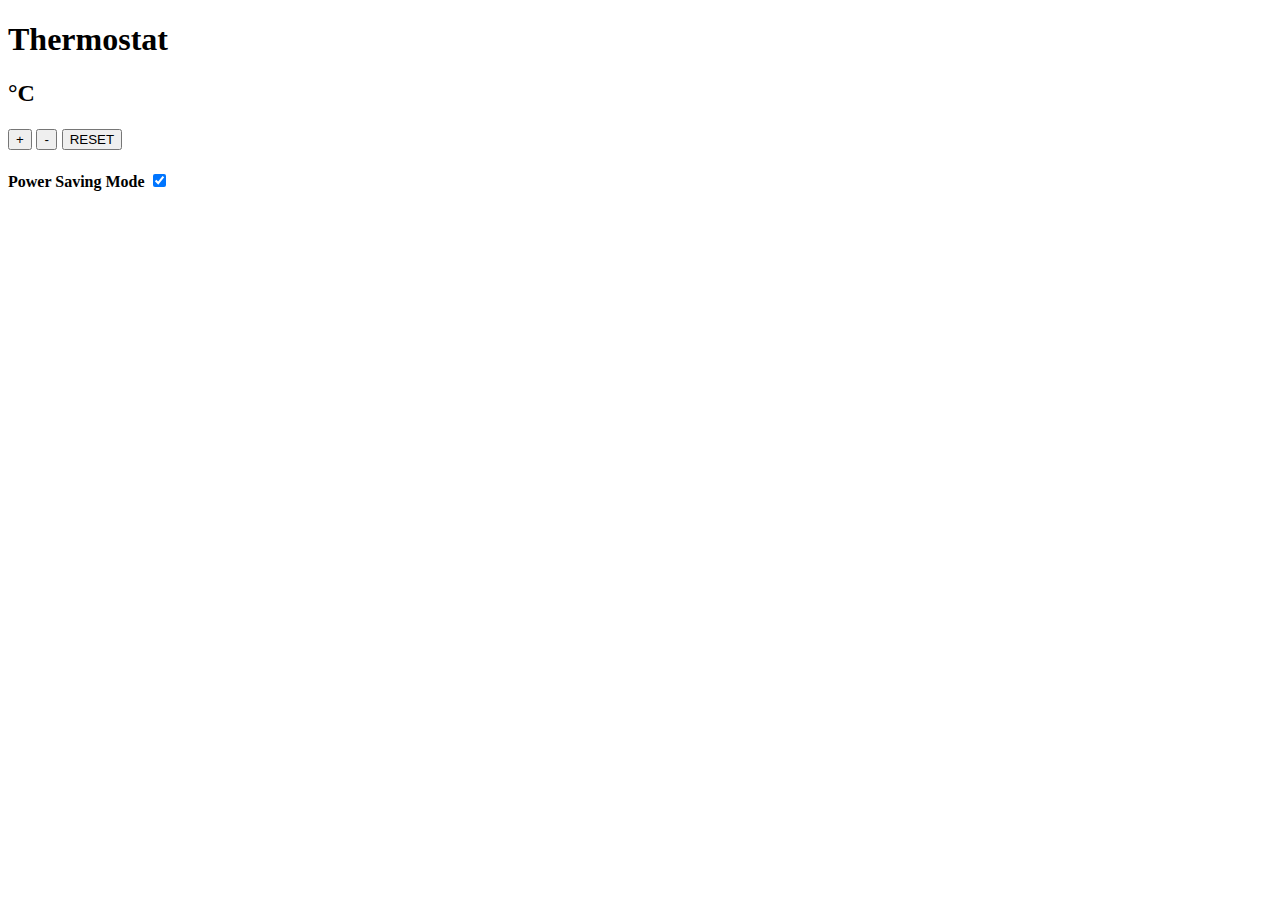
==== index.html @ 5818e72b "works with vanilla js" ====
<!DOCTYPE html>
<html>
<head>
  <meta charset="UTF-8">
<title>mythermostat</title>
</head>
<body>

<h1> Thermostat </h1>
<h2><span></span>°C</h2>
<h3>
  <input name='increase' type = 'button' value= '+'>
  <input name='decrease' type = 'button' value= '-'>
  <input name= 'reset' type = 'button' value= 'RESET'>
</h3>
<h4> Power Saving Mode
  <input type='checkbox' name='powersave' checked>
</h4>

  <script src="src/thermostat.js"></script>
  <script src="src/app.js"></script>
</body>
</html>
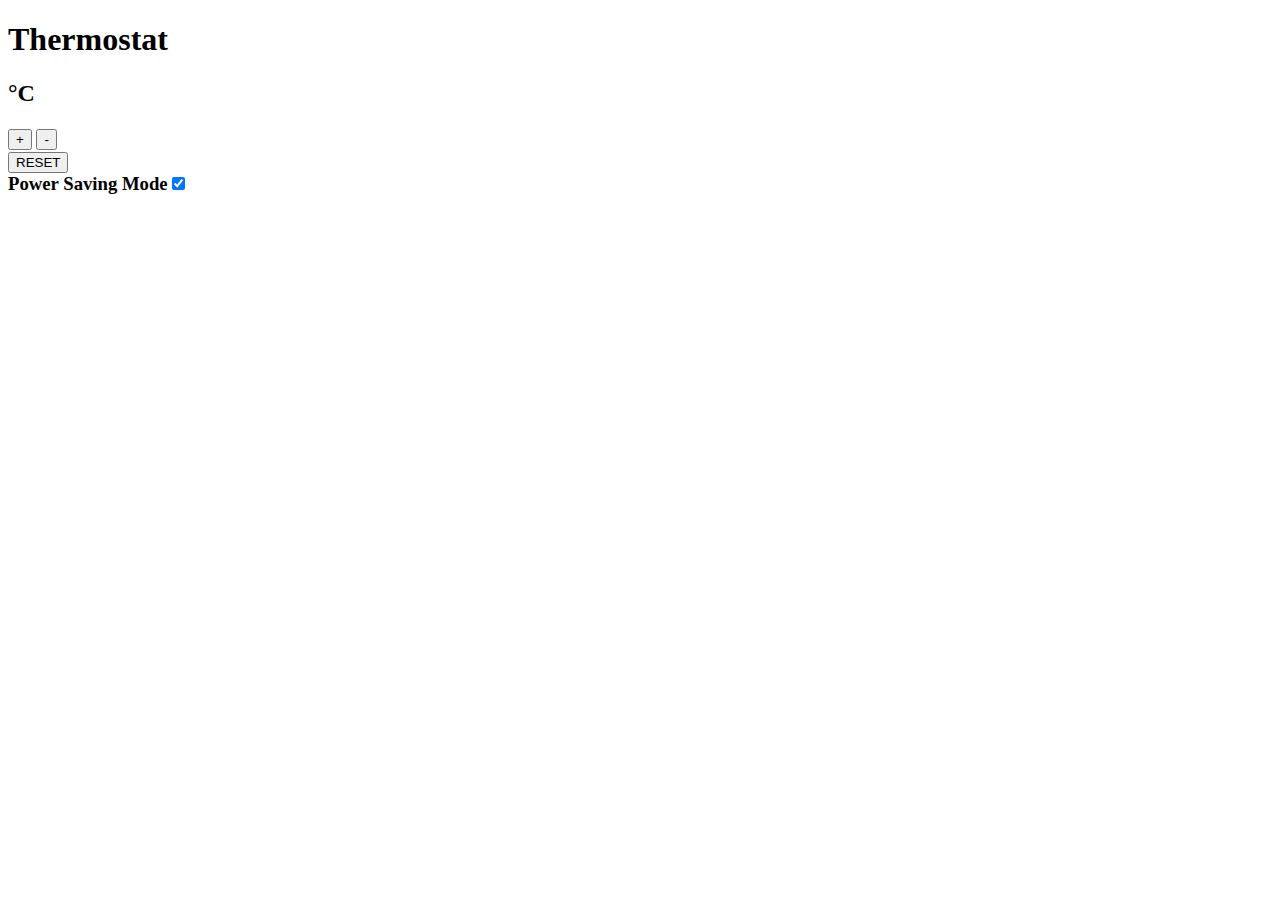
==== commit a5fcfa38: "remade in jquery, added weather API" ====
--- a/index.html
+++ b/index.html
@@ -1,23 +1,30 @@
 <!DOCTYPE html>
 <html>
 <head>
-  <meta charset="UTF-8">
+  <meta charset='UTF-8'>
 <title>mythermostat</title>
 </head>
 <body>
 
 <h1> Thermostat </h1>
-<h2><span></span>°C</h2>
+<h2><span class='temperature'></span>°C</h2>
 <h3>
-  <input name='increase' type = 'button' value= '+'>
-  <input name='decrease' type = 'button' value= '-'>
-  <input name= 'reset' type = 'button' value= 'RESET'>
+  <input class='increase' type = 'button' value= '+'>
+  <input class='decrease' type = 'button' value= '-'>
+  <section><input class='reset' type = 'button' value= 'RESET'></section>
+  Power Saving Mode<input type='checkbox' class='powersave' checked>
 </h3>
-<h4> Power Saving Mode
-  <input type='checkbox' name='powersave' checked>
+<h4>
+  <div class='location'></div>
+  <div class='weather'></div>
+  <div class='local_temp'></div>
+  <div class='weather_image'></div>
 </h4>
 
-  <script src="src/thermostat.js"></script>
-  <script src="src/app.js"></script>
+  <script src='src/thermostat.js'></script>
+  <script src='src/jquery.js'></script>
+  <script src='src/app_jquery.js'></script>
+  <!-- <script src="src/app.js"></script> -->
+
 </body>
 </html>
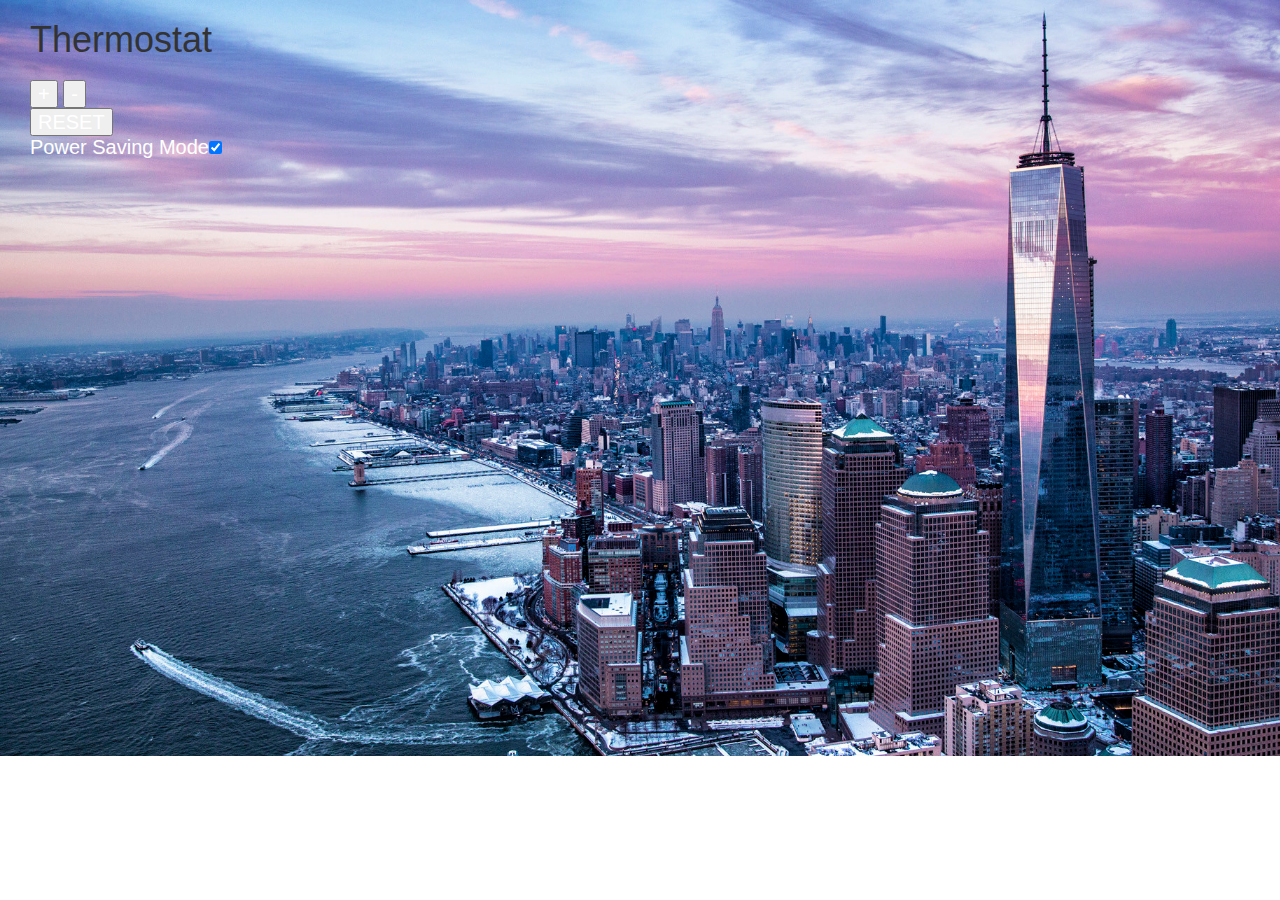
==== commit aa60d849: "did some css" ====
--- a/index.html
+++ b/index.html
@@ -1,13 +1,15 @@
 <!DOCTYPE html>
-<html>
+<html lang="en">
 <head>
   <meta charset='UTF-8'>
+  <link rel="stylesheet" href="css/bootstrap.css">
+  <link rel="stylesheet" type="text/css" href="css/thermostat.css">
 <title>mythermostat</title>
 </head>
 <body>
 
 <h1> Thermostat </h1>
-<h2><span class='temperature'></span>°C</h2>
+<h2><span class='temperature'></span></h2>
 <h3>
   <input class='increase' type = 'button' value= '+'>
   <input class='decrease' type = 'button' value= '-'>
--- a/css/thermostat.css
+++ b/css/thermostat.css
@@ -0,0 +1,37 @@
+body {
+  background-image: url(../Public/NY.jpeg);
+  background-repeat: no-repeat;
+  background-size: 105% auto;
+  text-align: left;
+  padding-left: 30px;
+
+
+  margin: 0 auto;
+}
+
+h4 {
+  color: white;
+}
+
+h3 {
+  font-size: 20px;
+  color: white;
+}
+
+.temperature {
+  font-size: 150px;
+  opacity: 0.6;
+  color: white;
+}
+
+.weather {
+  font-size: 35px;
+}
+
+.location {
+  font-size: 70px;
+}
+
+.local_temp {
+  font-size: 100px;
+}
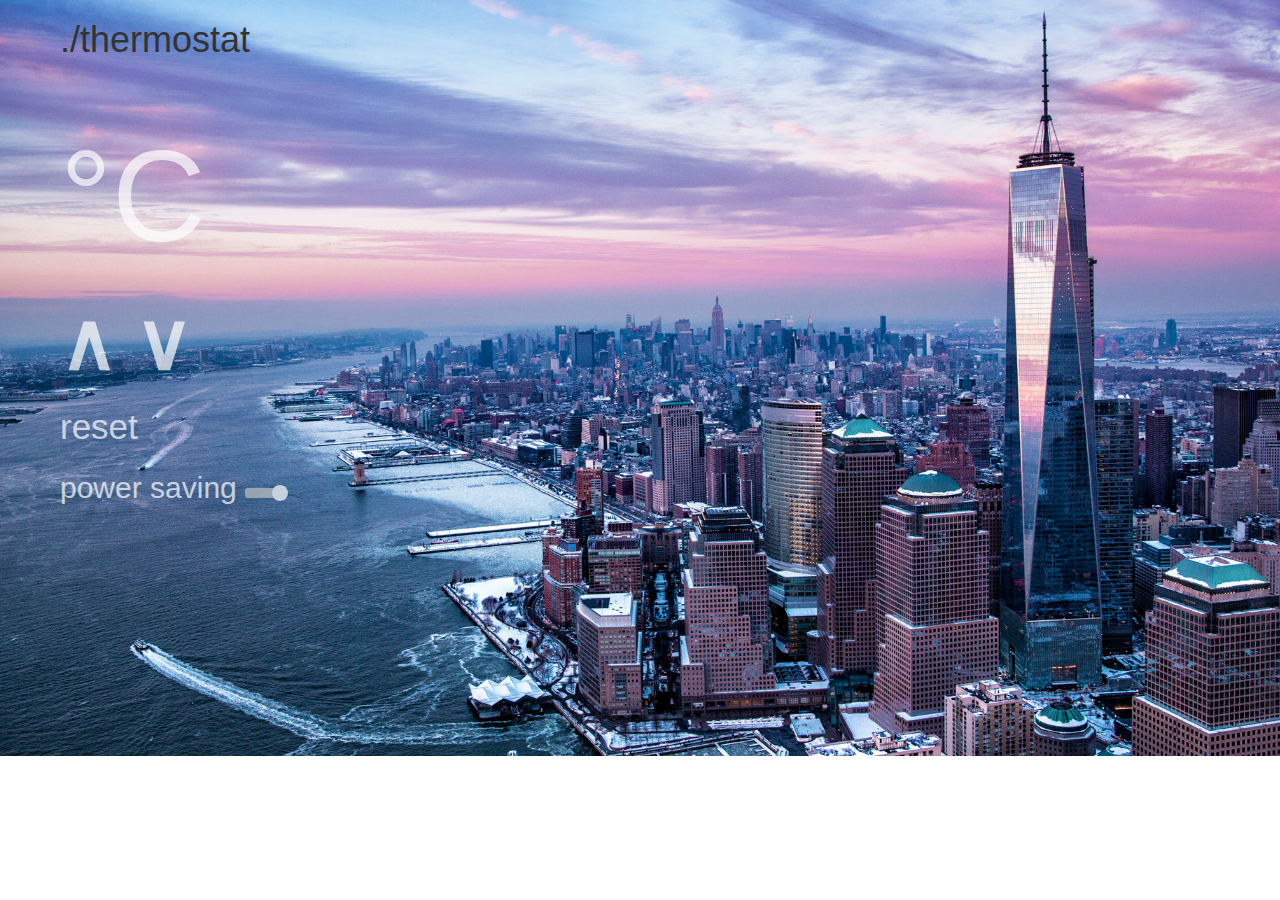
==== commit b07cef57: "finished styling" ====
--- a/index.html
+++ b/index.html
@@ -8,19 +8,26 @@
 </head>
 <body>
 
-<h1> Thermostat </h1>
-<h2><span class='temperature'></span></h2>
+<h1>./thermostat</h1>
+<h2><span class='temperature'></span>°C</h2>
 <h3>
-  <input class='increase' type = 'button' value= '+'>
-  <input class='decrease' type = 'button' value= '-'>
-  <section><input class='reset' type = 'button' value= 'RESET'></section>
-  Power Saving Mode<input type='checkbox' class='powersave' checked>
+  <input class='increase' type = 'button' value= '∧'>
+  <input class='decrease' type = 'button' value= '∨'>
+  <section><input class='reset' type = 'button' value='reset'></section>
+  <section class='psave'>
+  <span>power saving</span>
+  <div class='powersave'>
+  <input id="powersaveInput" type='checkbox' checked>
+  <label for="powersaveInput"></label>
+</div>
+</section>
+<span class=space></span>
 </h3>
 <h4>
   <div class='location'></div>
   <div class='weather'></div>
   <div class='local_temp'></div>
-  <div class='weather_image'></div>
+  <!-- <div class='weather_image'></div> -->
 </h4>
 
   <script src='src/thermostat.js'></script>
--- a/css/thermostat.css
+++ b/css/thermostat.css
@@ -3,14 +3,15 @@
   background-repeat: no-repeat;
   background-size: 105% auto;
   text-align: left;
-  padding-left: 30px;
-
-
+  padding-left: 60px;
   margin: 0 auto;
 }
 
-h4 {
+h2 {
+  padding: 0px;
+  font-size: 130px;
   color: white;
+  opacity: 0.7;
 }
 
 h3 {
@@ -18,20 +19,90 @@
   color: white;
 }
 
+h4 {
+  color: white;
+  margin-top: 30px;
+  opacity: 0.7;
+}
+
+.increase, .decrease {
+  height: 80px;
+  margin-right: 10px;
+  border: none;
+  background: none;
+  padding: 0px;
+  font-size: 80px;
+  font-weight: bolder;
+  opacity: 0.7;
+}
+.increase:hover, .decrease:hover, .reset:hover, .powersave:hover, h4:hover, .psave:hover {
+  opacity: 1.0;
+}
+
+.reset {
+  margin-top: 30px;
+  margin-bottom: 25px;
+  border: none;
+  background: none;
+  padding: 0;
+  font-size: 35px;
+  opacity: 0.7;
+}
+
+input[type="checkbox"] {
+    display:none;
+}
+.powersave {
+  display: inline-block;
+	width: 40px;
+	height: 10px;
+	background: #C0C0C0;
+  padding-right: 20px;
+	/*margin: 20px 80px;*/
+	position: relative;
+	border-radius: 3px;
+}
+.powersave label {
+	display: block;
+	width: 16px;
+	height: 16px;
+	border-radius: 50%;
+
+	-webkit-transition: all .5s ease;
+	-moz-transition: all .5s ease;
+	-o-transition: all .5s ease;
+	-ms-transition: all .5s ease;
+	transition: all .5s ease;
+	cursor: pointer;
+	position: absolute;
+	top: -3px;
+	left: -3px;
+	background: white;
+}
+
+.powersave input[type=checkbox]:checked + label {
+	left: 27px;
+}
+
+.psave {
+  font-size: 30px;
+  opacity: 0.7;
+}
+
 .temperature {
-  font-size: 150px;
-  opacity: 0.6;
+  font-size: 180px;
+  opacity: 0.7;
   color: white;
 }
 
 .weather {
-  font-size: 35px;
+  font-size: 25px;
 }
 
 .location {
-  font-size: 70px;
+  font-size: 50px;
 }
 
 .local_temp {
-  font-size: 100px;
+  font-size: 70px;
 }
